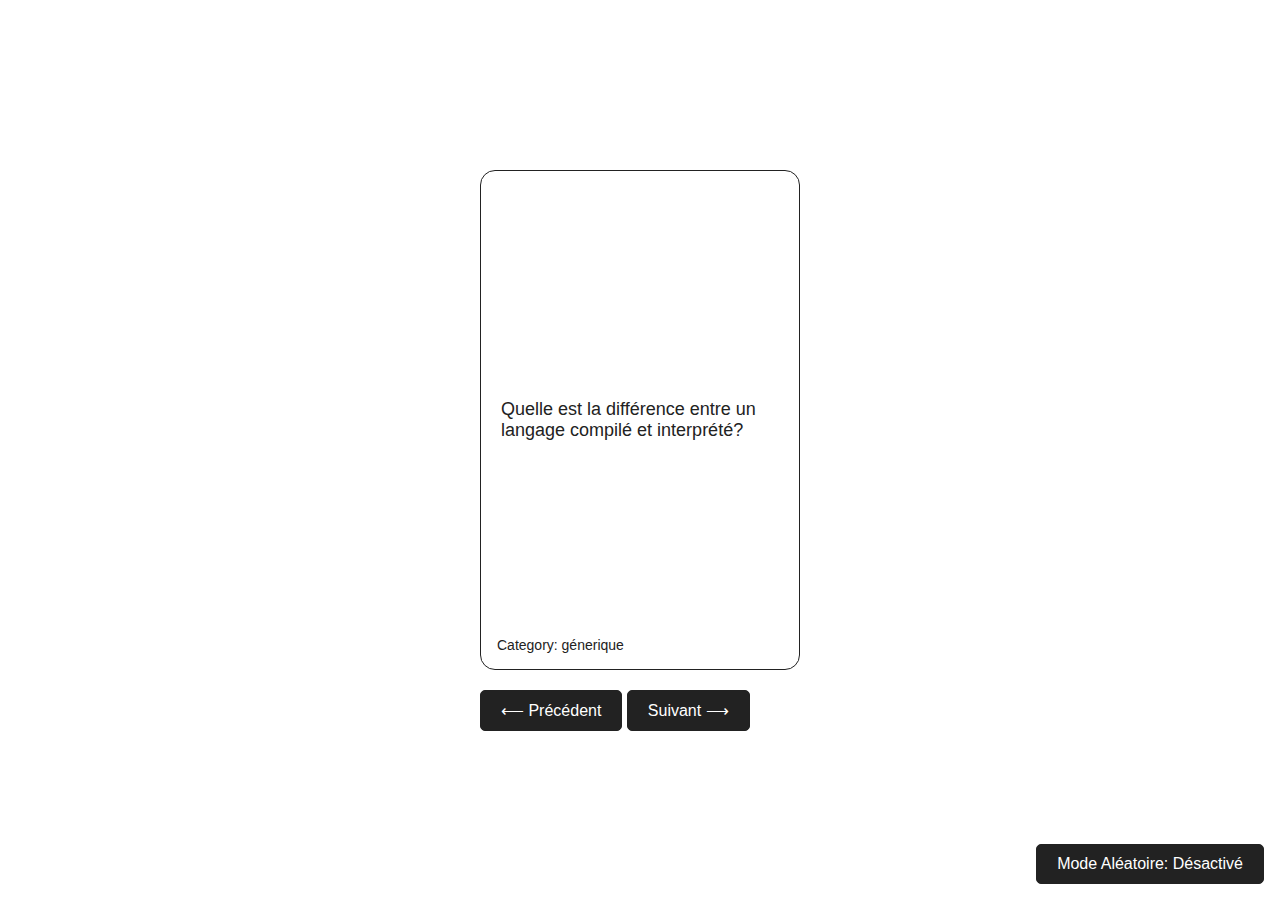
==== index.html @ 890af44c "update index" ====
<!DOCTYPE html>
<html lang="fr">
<head>
    <meta charset="UTF-8">
    <meta name="viewport" content="width=device-width, initial-scale=1.0">
    <title>Flashcards Tech Questions</title>
    <link rel="stylesheet" href="app.css">
</head>
<body>

    <div class="container">
        <div class="flashcard" id="flashcard">
            <div class="flashcard-content" id="flashcard-content"></div>
            <div class="flashcard-category" id="flashcard-category"></div>
        </div>
        <div class="navigation">
            <button id="prev-btn" disabled>⟵ Précédent</button>
            <button id="next-btn" disabled>Suivant ⟶</button>
        </div
    </div>

    <footer>
        <button id="random-toggle" disabled>Mode Aléatoire: Désactivé</button>
    </footer>

    <script src="app.js"></script>
</body>
</html>
---- app.css ----
:root {
    --font-family: 'Helvetica Neue', Helvetica, Arial, sans-serif;
    --primary-color: #222;
    --background-color: #fff;
    --answer-background-color: #575757;
    --border-radius: 15px;
    --transition-duration: 0.3s;
    --flashcard-width: 320px;
    --flashcard-min-height: 500px;
    --content-font-size: 18px;
    --category-font-size: 14px;
    --button-font-size: 16px;
    --spacing-small: 10px;
    --spacing-medium: 20px;
    --spacing-large: 1rem;
}

body {
    font-family: var(--font-family);
    display: flex;
    flex-direction: column;
    justify-content: center;
    align-items: center;
    height: 100vh;
    margin: 0;
    background-color: var(--background-color);
    color: var(--primary-color);
}

footer {
    position: absolute;
    bottom: var(--spacing-large);
    right: var(--spacing-large);
}

.flashcard {
    width: var(--flashcard-width);
    max-width: 100%;
    min-height: var(--flashcard-min-height);
    background-color: var(--background-color);
    border: 1px solid var(--primary-color);
    border-radius: var(--border-radius);
    display: flex;
    flex-direction: column;
    justify-content: center;
    align-items: center;
    cursor: pointer;
    transition: transform var(--transition-duration) ease;
    padding: var(--spacing-medium);
    box-sizing: border-box;
    position: relative;
}

.flashcard:hover {
    transform: scale(1.05);
}

.flashcard-content {
    font-size: var(--content-font-size);
}

.flashcard-category {
    margin-top: var(--spacing-small);
    font-size: var(--category-font-size);
    position: absolute;
    bottom: var(--spacing-large);
    left: var(--spacing-large);
    color: var(--primary-color);
}

.flashcard.answer {
    background-color: var(--answer-background-color);
    color: var(--background-color);
}

.flashcard.answer .flashcard-category {
    color: var(--background-color);
}


button {
    margin-top: var(--spacing-medium);
    padding: var(--spacing-small) var(--spacing-medium);
    font-size: var(--button-font-size);
    cursor: pointer;
    background-color: var(--primary-color);
    color: var(--background-color);
    border: 1px solid var(--primary-color);
    border-radius: calc(var(--border-radius) / 3);
    transition: background-color var(--transition-duration) ease,
                color var(--transition-duration) ease;
}

button:hover {
    background-color: var(--background-color);
    color: var(--primary-color);
}
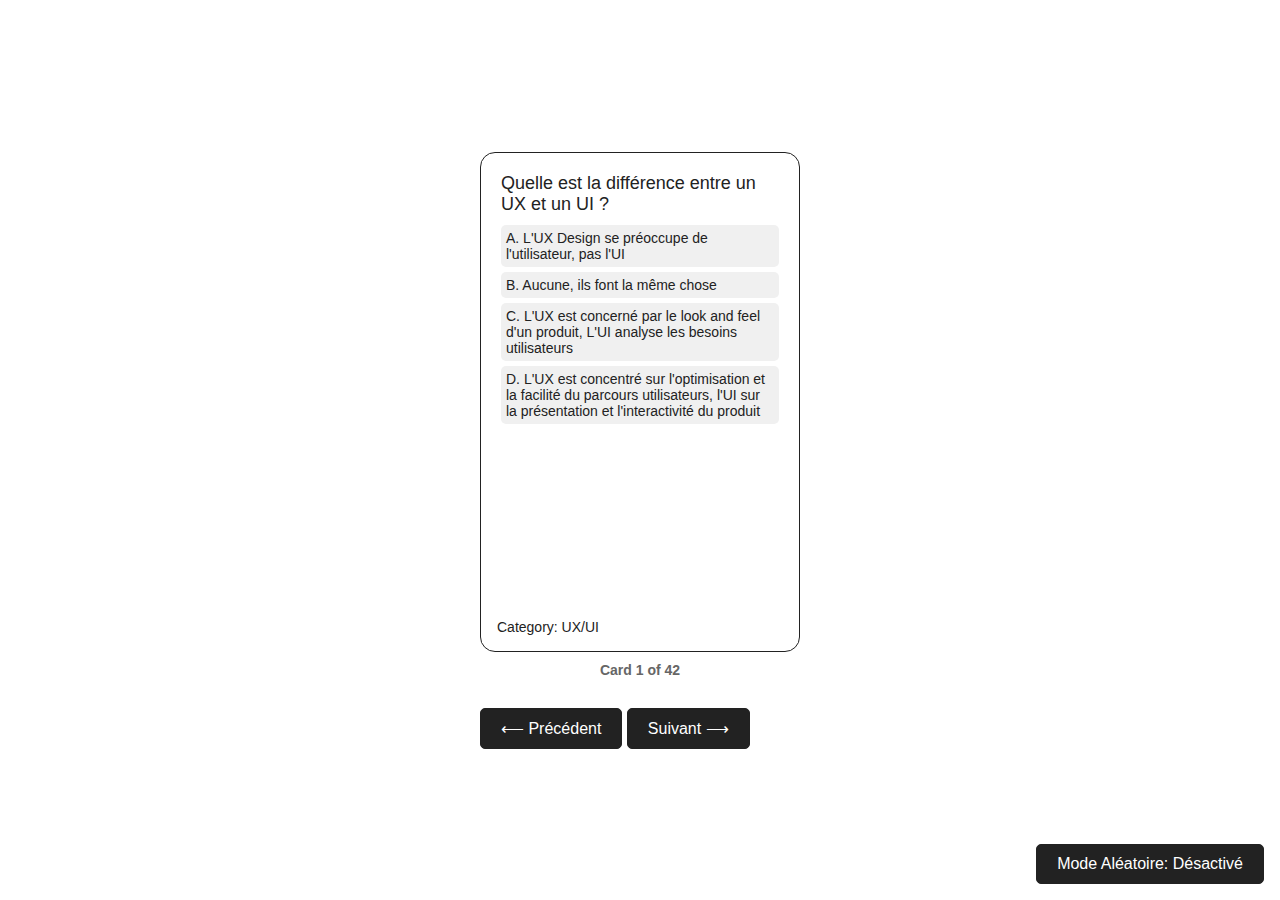
==== commit 7d5358f5: "add new deck, add counter, add choices" ====
--- a/index.html
+++ b/index.html
@@ -11,8 +11,10 @@
     <div class="container">
         <div class="flashcard" id="flashcard">
             <div class="flashcard-content" id="flashcard-content"></div>
+            <div class="flashcard-choices" id="flashcard-choices"></div>
             <div class="flashcard-category" id="flashcard-category"></div>
         </div>
+        <div id="card-number" class="card-number"></div>
         <div class="navigation">
             <button id="prev-btn" disabled>⟵ Précédent</button>
             <button id="next-btn" disabled>Suivant ⟶</button>
--- a/app.css
+++ b/app.css
@@ -42,8 +42,6 @@
     border-radius: var(--border-radius);
     display: flex;
     flex-direction: column;
-    justify-content: center;
-    align-items: center;
     cursor: pointer;
     transition: transform var(--transition-duration) ease;
     padding: var(--spacing-medium);
@@ -55,8 +53,34 @@
     transform: scale(1.05);
 }
 
+.card-number, .card-counter {
+    text-align: center;
+    margin: 10px 0;
+    font-weight: bold;
+}
+
+.card-number {
+    font-size: var(--category-font-size);
+    color: #666;
+
+}
+
 .flashcard-content {
     font-size: var(--content-font-size);
+}
+
+.flashcard-choices {
+    font-size: var(--category-font-size);
+    list-style-type: none;
+    padding: 0;
+    margin: 10px 0;
+}
+
+.flashcard-choices li {
+    margin-bottom: 5px;
+    padding: 5px;
+    background-color: #f0f0f0;
+    border-radius: 5px;
 }
 
 .flashcard-category {
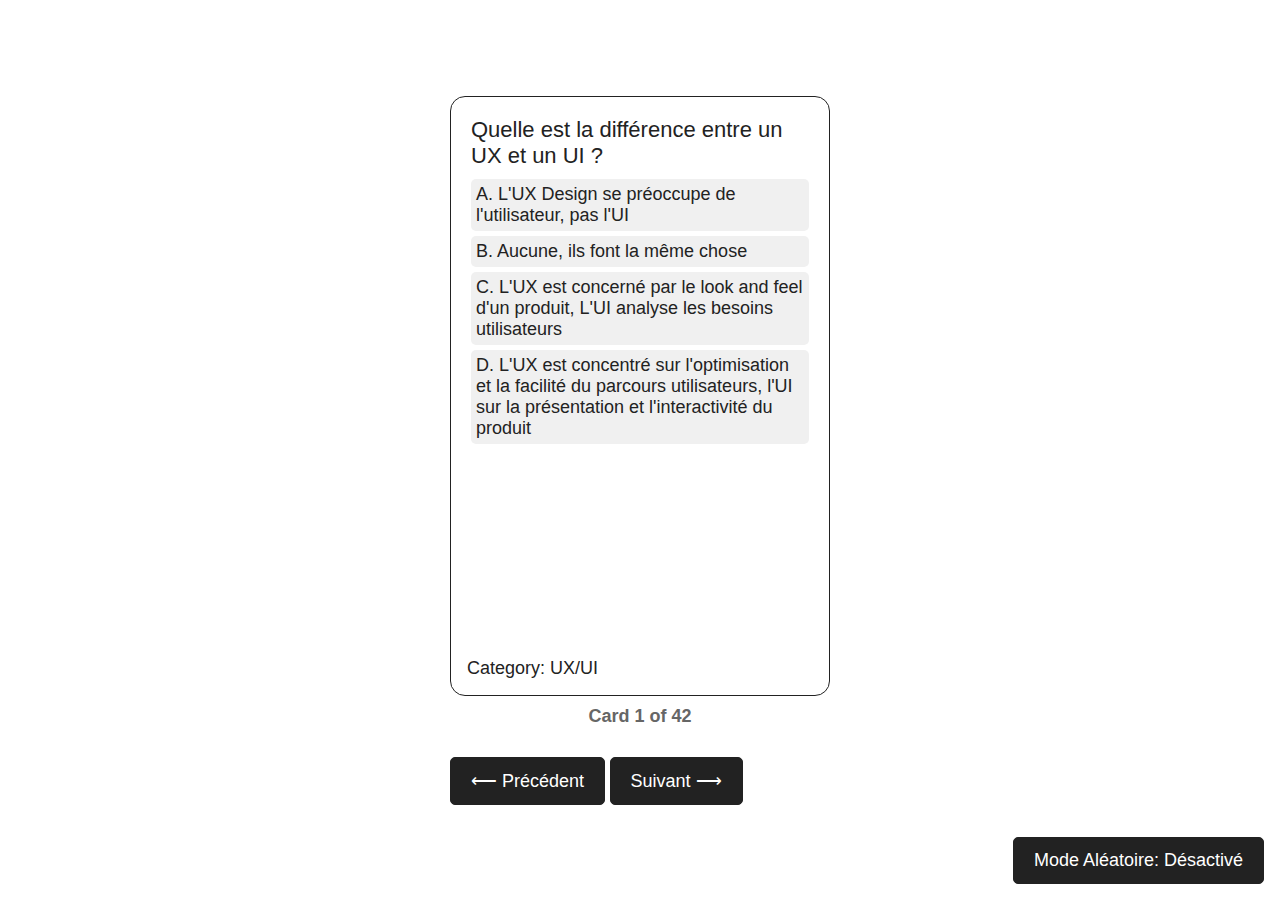
==== commit a043a2aa: "change title" ====
--- a/index.html
+++ b/index.html
@@ -3,7 +3,7 @@
 <head>
     <meta charset="UTF-8">
     <meta name="viewport" content="width=device-width, initial-scale=1.0">
-    <title>Flashcards Tech Questions</title>
+    <title>Flashcards</title>
     <link rel="stylesheet" href="app.css">
 </head>
 <body>
--- a/app.css
+++ b/app.css
@@ -5,12 +5,12 @@
     --answer-background-color: #575757;
     --border-radius: 15px;
     --transition-duration: 0.3s;
-    --flashcard-width: 320px;
-    --flashcard-min-height: 500px;
-    --content-font-size: 18px;
-    --category-font-size: 14px;
-    --button-font-size: 16px;
-    --spacing-small: 10px;
+    --flashcard-width: 380px;
+    --flashcard-min-height: 600px;
+    --content-font-size: 22px;
+    --category-font-size: 18px;
+    --button-font-size: 18px;
+    --spacing-small: 12px;
     --spacing-medium: 20px;
     --spacing-large: 1rem;
 }
